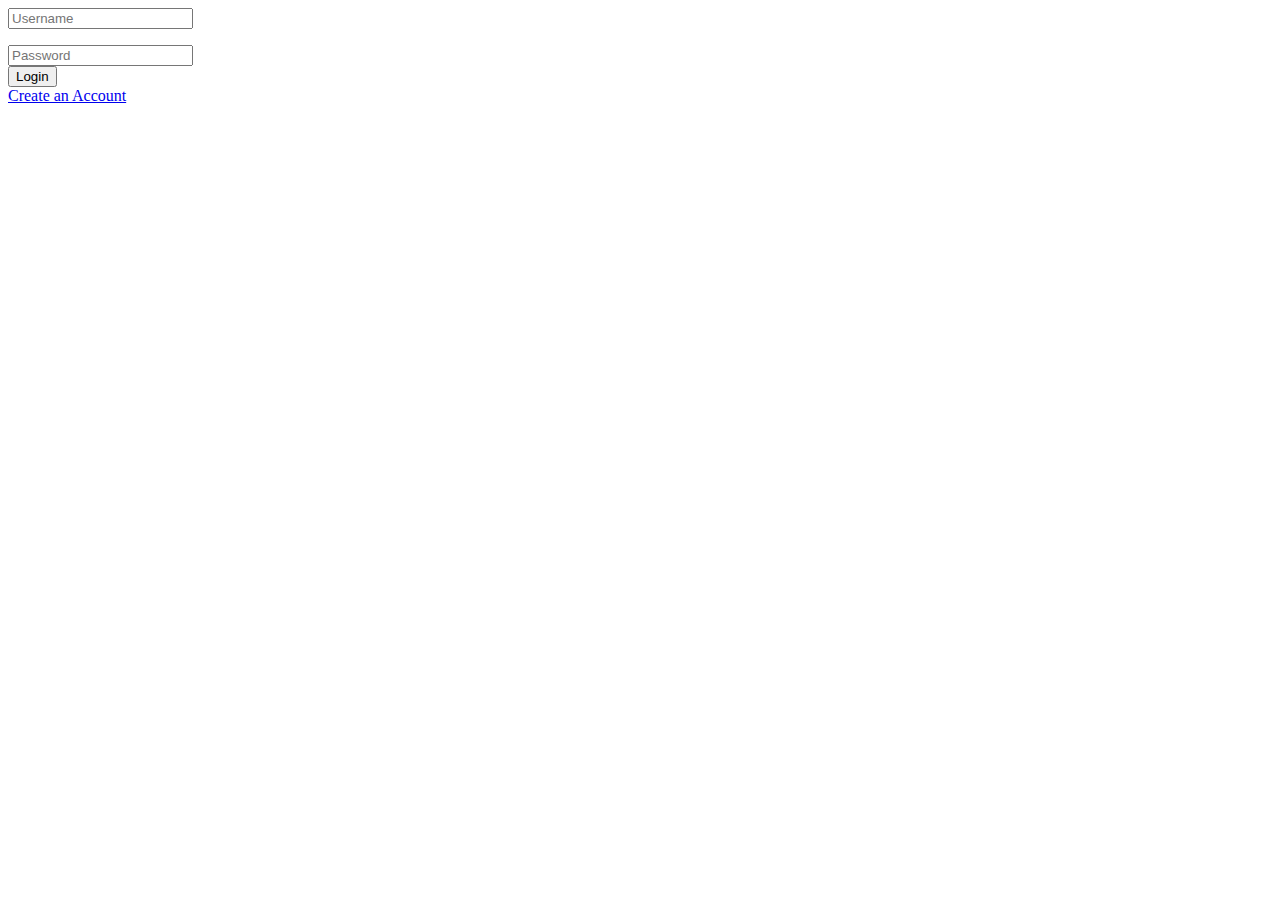
==== ProjectTemplate/index.html @ 29b5b3e0 "create account and logon function" ====
﻿<!DOCTYPE html>
<html>
<head>
	<meta charset="utf-8" />
	<title></title>
	<!--DO NOT FORGET THIS SCRIPT TAG SO YOU CAN USE JQUERY!!!!!-->
	<script src="https://ajax.googleapis.com/ajax/libs/jquery/3.3.1/jquery.min.js"></script>
    <script src="script.js"></script>

</head >
<body>
                
     <div class="entryInfo">
     <div><input type="text" id="logonId" placeholder="Username"/></div>
     </div>
     <p></p>
     <div class="entryInfo">
     <div><input type="password" id="logonPassword" placeholder="Password"/></div>
     </div>
                
      <div>
      <button onclick="LogOn(document.getElementById('logonId').value,
            document.getElementById('logonPassword').value);">Login</button>
       </div>
       <a href="register.html">Create an Account</a>
               
         
            
      

</body>
</html >
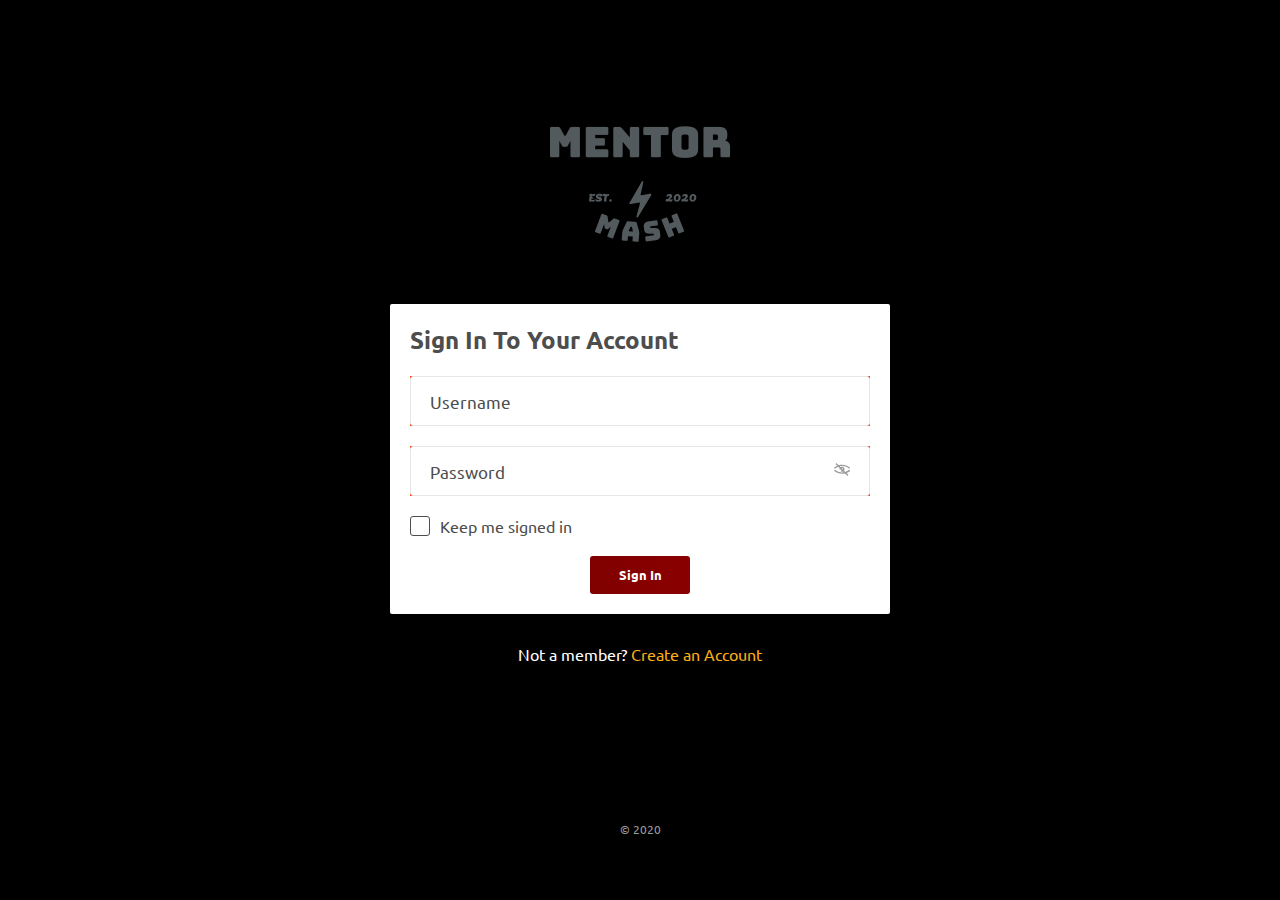
==== commit 8f3d1bb0: "created website" ====
--- a/ProjectTemplate/index.html
+++ b/ProjectTemplate/index.html
@@ -3,6 +3,8 @@
 <head>
 	<meta charset="utf-8" />
 	<title></title>
+    <link href="project2Style.css" rel="stylesheet" type="text/css">
+    <link href="https://fonts.googleapis.com/css2?family=Ubuntu:ital,wght@0,300;0,400;0,500;0,700;1,300;1,400;1,500;1,700&display=swap" rel="stylesheet">
 	<!--DO NOT FORGET THIS SCRIPT TAG SO YOU CAN USE JQUERY!!!!!-->
 	<script src="https://ajax.googleapis.com/ajax/libs/jquery/3.3.1/jquery.min.js"></script>
     <script src="script.js"></script>
@@ -10,20 +12,64 @@
 </head >
 <body>
                 
-     <div class="entryInfo">
-     <div><input type="text" id="logonId" placeholder="Username"/></div>
+     <div class="loginForm">
+         <div class="logo"> </div>
+         <div class="container">
+            <h1>Sign In To Your Account</h1>
+            <form action="" method="post">
+                <div class="entryInfo">
+                    <input type="text" id="logonId" placeholder=" ">
+                    <span class="placeholder">Username</span>
+                </div>
+                <div class="entryInfo">
+                    <input type="password" id="logonPassword" placeholder=" ">
+                    <span class="placeholder">Password</span>
+                    <i class="showPasswordBtn">
+                        <svg xmlns="http://www.w3.org/2000/svg" viewBox="0 0 32 32" height="16" width="16" class="UI__Icon__icon" data-ui-name="visibility_off_icon"><path d="M29.8 17.2c-2.2 1.7-4.6 3-7.1 3.7l-2.5-2.5c.6-.8.9-1.8.9-2.9 0-1.4-.5-2.6-1.5-3.6-1.7-1.7-4.5-1.9-6.4-.6l-1.7-1.7c6.3-1.3 12.9.1 18.4 4.3.6.5 1.5.4 1.9-.2.5-.6.4-1.5-.2-1.9-6.7-5.1-14.9-6.6-22.4-4.4L5.7 3.9c-.5-.5-1.4-.5-1.9 0s-.5 1.4 0 1.9l2.6 2.6c-2 .9-4 2-5.8 3.4-.6.5-.7 1.3-.2 1.9.3.3.7.5 1.1.5.3 0 .6-.1.8-.3 1.9-1.5 4-2.6 6.2-3.4l2.9 2.9c-.3.6-.4 1.2-.4 1.8 0 .8.5 1.4 1.3 1.5.6.1 1.2-.4 1.4-1l2.2 2.2c-.2 0-.3 0-.5-.1-.7-.2-1.5.2-1.7.9-.2.7.2 1.5.9 1.7.5.2 1 .2 1.5.2.7 0 1.4-.2 2.1-.5l1.5 1.5c-6 1-12.2-.5-17.3-4.5-.6-.5-1.5-.4-1.9.2-.5.6-.4 1.5.2 1.9 4.6 3.6 10 5.4 15.5 5.4 2 0 3.9-.2 5.9-.7l4.1 4.1c.3.3.6.4 1 .4s.7-.1 1-.4c.5-.5.5-1.4 0-1.9L25.1 23c2.3-.9 4.6-2.1 6.6-3.7.6-.5.7-1.3.2-1.9-.7-.6-1.5-.7-2.1-.2zm-12.2-3.3c.4.4.7 1 .7 1.7 0 .3-.1.6-.2.8l-3-3c.9-.3 1.9-.1 2.5.5z"></path></svg>
+                    </i>
+                </div>
+                <label class="checkbox">
+                    <input type="checkbox">
+                    <span>Keep me signed in</span>
+                </label>
+                    <div class="signInBtn"><button onclick="LogOn(document.getElementById('logonId').value,
+                        document.getElementById('logonPassword').value);">Sign In</button>
+                    </div>
+                <!--<div class="forgotSigninContainer">
+                    <a href="#" rel="link">Forgot your password?</a>
+                    <input type="button" value="Sign in" />
+                </div>-->
+            </form>
+         </div>
+
+         <!--<div class="container bottomcontainer">
+             <h3 class="row">sign in using</h3>
+         </div>-->
+
+         <div class="createAccount">Not a member?
+           <a href="register.html" class="link">Create an Account</a>
+         </div>
      </div>
-     <p></p>
-     <div class="entryInfo">
-     <div><input type="password" id="logonPassword" placeholder="Password"/></div>
+
+     <div class="copyright">
+         &copy; 2020
      </div>
+
+
+        <!--<p></p>-->
+    <!--
+    <div class="entryInfo">
+         <div><input type="password" id="logonPassword" placeholder="Password"/></div>
+     </div> 
+     -->
                 
-      <div>
-      <button onclick="LogOn(document.getElementById('logonId').value,
-            document.getElementById('logonPassword').value);">Login</button>
-       </div>
-       <a href="register.html">Create an Account</a>
-               
+     <script>
+         document.querySelector(".showPasswordBtn").addEventListener("click", function () {
+             var logonPassword = document.querySelector("#logonPassword");
+             if (logonPassword.type == "password") logonPassword.type = "text";
+             else logonPassword.type = "password";
+         });
+     </script>        
          
             
       
--- a/ProjectTemplate/project2Style.css
+++ b/ProjectTemplate/project2Style.css
@@ -0,0 +1,214 @@
+﻿* {
+    margin: 0;
+    padding: 0;
+    font-family: "ubuntu", sans-serif;
+    box-sizing: border-box;
+}
+
+
+
+::selection {
+    background-color: maroon;
+}
+
+body {
+    background-color: black;
+    background-size: 256px;
+    min-height: 100vh;
+    display: grid;
+    justify-items: center;
+    align-items: center;
+}
+
+.loginForm {
+    width: 100%;
+    max-width: 500px;
+}
+
+.logo {
+    background-image: url("MentorMashLogo.png");
+    background-color: black;
+    width: 200px;
+    height: 200px;
+    margin: 20px auto;
+}
+
+.container {
+    margin: 20px 0;
+    background-color: white;
+    padding: 20px;
+    border-radius: 2px;
+    color: #4d4d4d;
+}
+
+.container h1{
+    font-size: 24px;
+    margin-bottom: 20px;
+}
+
+.entryInfo {
+    background-color: red;
+    height: 50px;
+    margin-bottom: 20px;
+    position: relative;
+    overflow: hidden;
+}
+
+.entryInfo input {
+    width: 100%;
+    height: 50px;
+    border: 1px solid #e6e6e6;
+    padding: 0 20px;
+    font-size: 18px;
+    color: #666;
+    border-radius: 3px;
+    outline: 3px solid #fcaf1770;
+
+}
+
+.placeholder {
+    position: absolute;
+    left: 20px;
+    top: 50%;
+    transform: translateY(-50%);
+    user-select: none;
+    pointer-events: none;
+    font-size: 17px;
+    transform-origin: 0 0;
+    transition: .2s linear;
+}
+
+.entryInfo input:not(:placeholder-shown) + .placeholder {
+    transform: scale(.75) translateY(-26px);
+}
+
+.entryInfo input:not(:placeholder-shown) {
+    padding-top: 12px;
+}
+
+.showPasswordBtn {
+    position: absolute;
+    right: 20px;
+    top: 50%;
+    transform: translateY(-50%);
+    cursor: pointer;
+    fill: #999;
+}
+
+.checkbox {
+    display: inline-block;
+    margin-bottom: 20px;
+    cursor: pointer;
+    padding-left: 30px;
+    position: relative;
+}
+
+    .checkbox input {
+        display: none;
+    }
+
+    .checkbox span::before {
+        content: "";
+        position: absolute;
+        width: 20px;
+        height: 20px;
+        border: 1px solid #4d4d4d;
+        left: 0;
+        box-sizing: border-box;
+        border-radius: 3px;
+    }
+
+    .checkbox span:after {
+        content: "";
+        position: absolute;
+        width: 12px;
+        height: 6px;
+        border-bottom: 2px solid #333;
+        border-left: 2px solid #333;
+        transform: rotate(-50deg);
+        box-sizing: border-box;
+        left: 4px;
+        top: 6px;
+        display: none;
+    }
+
+    .checkbox input:checked + span::after {
+        display: block;
+    }
+
+.link {
+    color: #fcaf17;
+    text-decoration: none;
+    transition: .2s linear;
+}
+
+    .link:hover {
+        text-decoration: underline;
+    }
+
+.createAccount {
+    text-align: center;
+    color: #fff;
+    margin: 30px 0;
+}
+
+.copyright {
+    color: #999;
+    font-size: 12px;
+}
+
+@media screen and (max-width: 520px) {
+    body {
+        align-items: unset;
+    }
+
+    .logo {
+        width: 200px;
+        height: 200px;
+        margin: 16px auto;
+    }
+
+    .container {
+        margin: 8px;
+    }
+
+    .row {
+        width: 100%;
+    }
+}
+
+button {
+    width: 100px;
+    height: 38px;
+    border: none;
+    background-image: linear-gradient(90deg, maroon, darkred);
+    color: white;
+    font-weight: 700;
+    outline: none;
+    cursor: pointer;
+    border-radius: 3px;
+    position: relative;
+    left: 180px;
+}
+
+    button input:hover {
+        background: darkred;
+    }
+
+.createAccountContainer {
+    width: 100%;
+    max-width: 500px;
+    display: inline-block;
+    margin-bottom: 20px;
+    cursor: pointer;
+    padding-left: 30px;
+    position: relative;
+}
+
+radioBtn {
+    display: inline-block;
+    margin-bottom: 20px;
+    cursor: pointer;
+    padding-left: 30px;
+    position: relative;
+}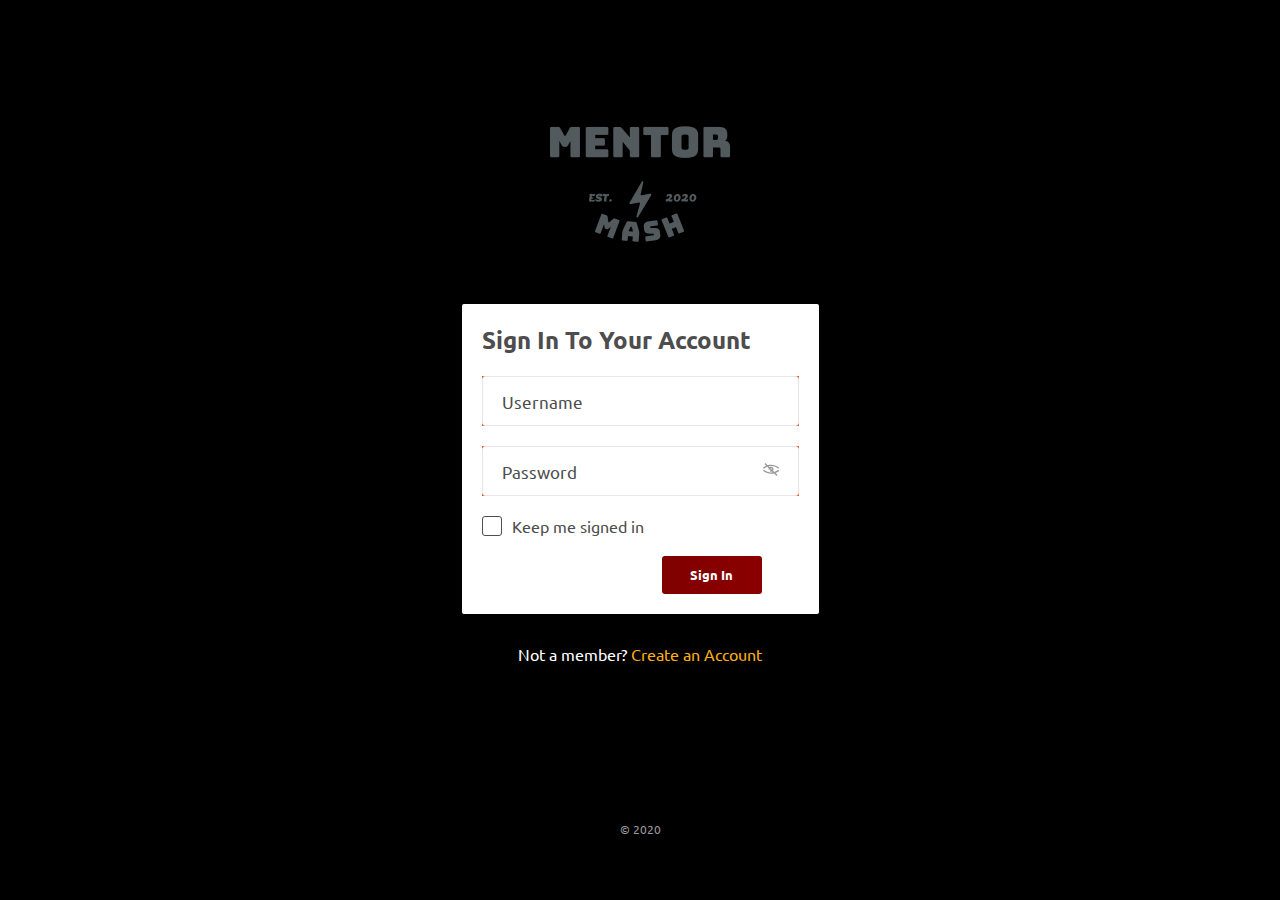
==== commit 10355566: "fixed annoying HTTP Error 405" ====
--- a/ProjectTemplate/index.html
+++ b/ProjectTemplate/index.html
@@ -1,10 +1,10 @@
 ﻿<!DOCTYPE html>
-<html>
+<html lang="en-us">
 <head>
 	<meta charset="utf-8" />
-	<title></title>
+	<title>Login</title>
+    <link href="https://fonts.googleapis.com/css2?family=Ubuntu:ital,wght@0,300;0,400;0,500;0,700;1,300;1,400;1,500;1,700&display=swap" rel="stylesheet">
     <link href="project2Style.css" rel="stylesheet" type="text/css">
-    <link href="https://fonts.googleapis.com/css2?family=Ubuntu:ital,wght@0,300;0,400;0,500;0,700;1,300;1,400;1,500;1,700&display=swap" rel="stylesheet">
 	<!--DO NOT FORGET THIS SCRIPT TAG SO YOU CAN USE JQUERY!!!!!-->
 	<script src="https://ajax.googleapis.com/ajax/libs/jquery/3.3.1/jquery.min.js"></script>
     <script src="script.js"></script>
@@ -12,15 +12,17 @@
 </head >
 <body>
                 
-     <div class="loginForm">
+     <div class="loginContainer">
          <div class="logo"> </div>
          <div class="container">
             <h1>Sign In To Your Account</h1>
-            <form action="" method="post">
+            <!--<form action="" method="post">-->
+                
                 <div class="entryInfo">
                     <input type="text" id="logonId" placeholder=" ">
                     <span class="placeholder">Username</span>
                 </div>
+                
                 <div class="entryInfo">
                     <input type="password" id="logonPassword" placeholder=" ">
                     <span class="placeholder">Password</span>
@@ -28,18 +30,21 @@
                         <svg xmlns="http://www.w3.org/2000/svg" viewBox="0 0 32 32" height="16" width="16" class="UI__Icon__icon" data-ui-name="visibility_off_icon"><path d="M29.8 17.2c-2.2 1.7-4.6 3-7.1 3.7l-2.5-2.5c.6-.8.9-1.8.9-2.9 0-1.4-.5-2.6-1.5-3.6-1.7-1.7-4.5-1.9-6.4-.6l-1.7-1.7c6.3-1.3 12.9.1 18.4 4.3.6.5 1.5.4 1.9-.2.5-.6.4-1.5-.2-1.9-6.7-5.1-14.9-6.6-22.4-4.4L5.7 3.9c-.5-.5-1.4-.5-1.9 0s-.5 1.4 0 1.9l2.6 2.6c-2 .9-4 2-5.8 3.4-.6.5-.7 1.3-.2 1.9.3.3.7.5 1.1.5.3 0 .6-.1.8-.3 1.9-1.5 4-2.6 6.2-3.4l2.9 2.9c-.3.6-.4 1.2-.4 1.8 0 .8.5 1.4 1.3 1.5.6.1 1.2-.4 1.4-1l2.2 2.2c-.2 0-.3 0-.5-.1-.7-.2-1.5.2-1.7.9-.2.7.2 1.5.9 1.7.5.2 1 .2 1.5.2.7 0 1.4-.2 2.1-.5l1.5 1.5c-6 1-12.2-.5-17.3-4.5-.6-.5-1.5-.4-1.9.2-.5.6-.4 1.5.2 1.9 4.6 3.6 10 5.4 15.5 5.4 2 0 3.9-.2 5.9-.7l4.1 4.1c.3.3.6.4 1 .4s.7-.1 1-.4c.5-.5.5-1.4 0-1.9L25.1 23c2.3-.9 4.6-2.1 6.6-3.7.6-.5.7-1.3.2-1.9-.7-.6-1.5-.7-2.1-.2zm-12.2-3.3c.4.4.7 1 .7 1.7 0 .3-.1.6-.2.8l-3-3c.9-.3 1.9-.1 2.5.5z"></path></svg>
                     </i>
                 </div>
+                
                 <label class="checkbox">
                     <input type="checkbox">
                     <span>Keep me signed in</span>
                 </label>
-                    <div class="signInBtn"><button onclick="LogOn(document.getElementById('logonId').value,
-                        document.getElementById('logonPassword').value);">Sign In</button>
-                    </div>
+
+                <div class="signInBtn">
+                    <button onclick="LogOn(document.getElementById('logonId').value,
+                    document.getElementById('logonPassword').value);">Sign In</button>
+                </div>
                 <!--<div class="forgotSigninContainer">
                     <a href="#" rel="link">Forgot your password?</a>
                     <input type="button" value="Sign in" />
                 </div>-->
-            </form>
+            <!--</form>-->
          </div>
 
          <!--<div class="container bottomcontainer">
--- a/ProjectTemplate/project2Style.css
+++ b/ProjectTemplate/project2Style.css
@@ -20,7 +20,7 @@
     align-items: center;
 }
 
-.loginForm {
+.loginForm, .editProfileContainer {
     width: 100%;
     max-width: 500px;
 }
@@ -195,7 +195,7 @@
         background: darkred;
     }
 
-.createAccountContainer {
+.createAccountContainer, .editProfileContainer {
     width: 100%;
     max-width: 500px;
     display: inline-block;
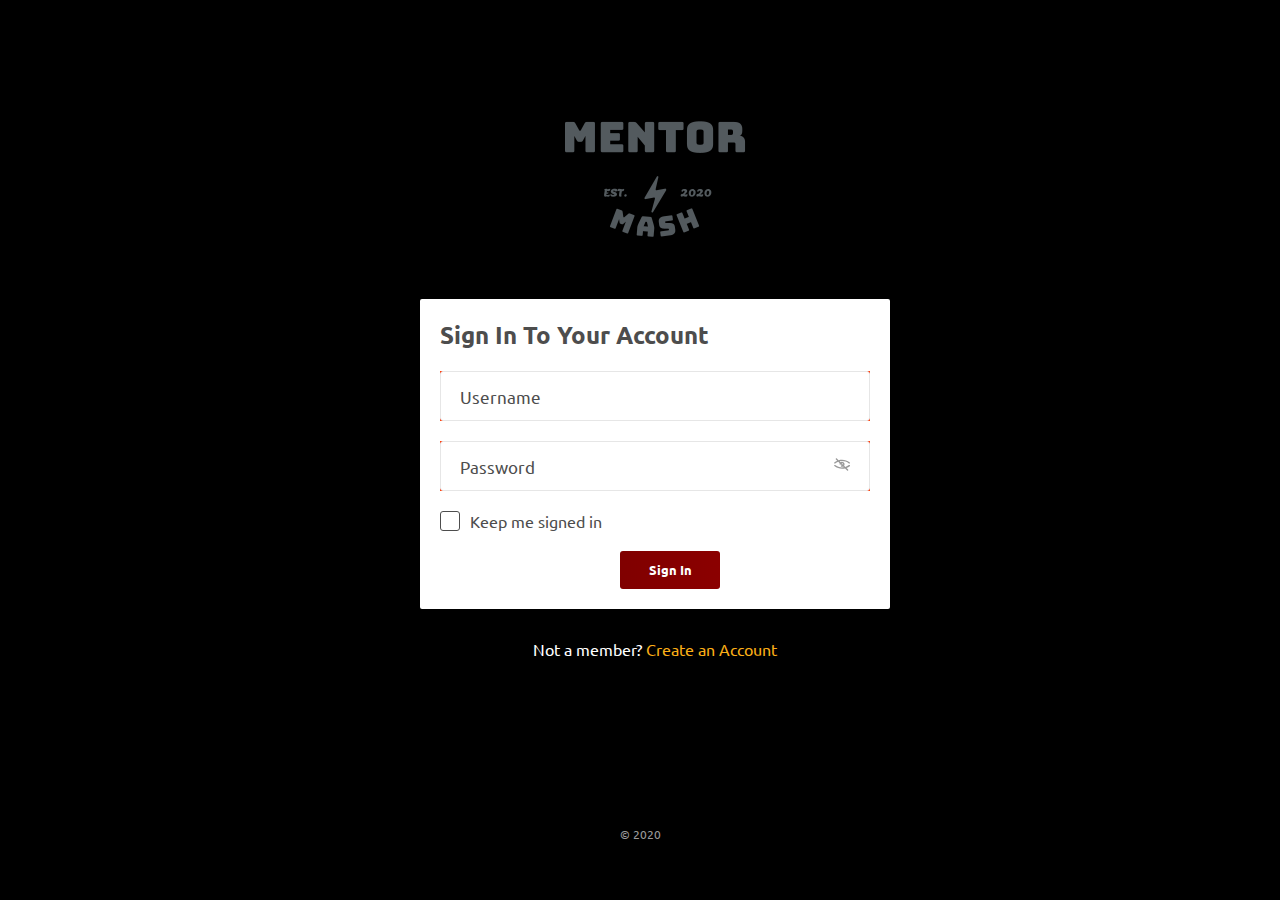
==== commit 315dfab7: "monday changes" ====
--- a/ProjectTemplate/index.html
+++ b/ProjectTemplate/index.html
@@ -4,7 +4,7 @@
 	<meta charset="utf-8" />
 	<title>Login</title>
     <link href="https://fonts.googleapis.com/css2?family=Ubuntu:ital,wght@0,300;0,400;0,500;0,700;1,300;1,400;1,500;1,700&display=swap" rel="stylesheet">
-    <link href="project2Style.css" rel="stylesheet" type="text/css">
+    <link href="project2StyleIndex.css" rel="stylesheet" type="text/css">
 	<!--DO NOT FORGET THIS SCRIPT TAG SO YOU CAN USE JQUERY!!!!!-->
 	<script src="https://ajax.googleapis.com/ajax/libs/jquery/3.3.1/jquery.min.js"></script>
     <script src="script.js"></script>
--- a/ProjectTemplate/project2StyleIndex.css
+++ b/ProjectTemplate/project2StyleIndex.css
@@ -0,0 +1,213 @@
+﻿* {
+    margin: 0;
+    padding: 0;
+    font-family: "ubuntu", sans-serif;
+    box-sizing: border-box;
+}
+
+
+
+::selection {
+    background-color: maroon;
+}
+
+body {
+    background-color: black;
+    background-size: 256px;
+    min-height: 100vh;
+    display: grid;
+    justify-items: center;
+    align-items: center;
+}
+
+.createAccountContainer, .loginContainer, .editProfileContainer, .homeContainer, .requestHtmlContainer {
+    width: 100%;
+    max-width: 500px;
+}
+
+.logo {
+    background-image: url("MentorMashLogo.png");
+    background-color: black;
+    width: 200px;
+    height: 200px;
+    margin: 20px auto;
+}
+
+.container {
+    margin: 20px 0;
+    background-color: white;
+    padding: 20px;
+    border-radius: 2px;
+    color: #4d4d4d;
+}
+
+    .container h1 {
+        font-size: 24px;
+        margin-bottom: 20px;
+    }
+
+.entryInfo {
+    background-color: red;
+    height: 50px;
+    margin-bottom: 20px;
+    position: relative;
+    overflow: hidden;
+}
+
+    .entryInfo input {
+        width: 100%;
+        height: 50px;
+        border: 1px solid #e6e6e6;
+        padding: 0 20px;
+        font-size: 18px;
+        color: #666;
+        border-radius: 3px;
+        outline: 3px solid #fcaf1770;
+    }
+
+.placeholder {
+    position: absolute;
+    left: 20px;
+    top: 50%;
+    transform: translateY(-50%);
+    user-select: none;
+    pointer-events: none;
+    font-size: 17px;
+    transform-origin: 0 0;
+    transition: .2s linear;
+}
+
+.entryInfo input:not(:placeholder-shown) + .placeholder {
+    transform: scale(.75) translateY(-26px);
+}
+
+.entryInfo input:not(:placeholder-shown) {
+    padding-top: 12px;
+}
+
+.showPasswordBtn {
+    position: absolute;
+    right: 20px;
+    top: 50%;
+    transform: translateY(-50%);
+    cursor: pointer;
+    fill: #999;
+}
+
+.checkbox {
+    display: inline-block;
+    margin-bottom: 20px;
+    cursor: pointer;
+    padding-left: 30px;
+    position: relative;
+}
+
+    .checkbox input {
+        display: none;
+    }
+
+    .checkbox span::before {
+        content: "";
+        position: absolute;
+        width: 20px;
+        height: 20px;
+        border: 1px solid #4d4d4d;
+        left: 0;
+        box-sizing: border-box;
+        border-radius: 3px;
+    }
+
+    .checkbox span:after {
+        content: "";
+        position: absolute;
+        width: 12px;
+        height: 6px;
+        border-bottom: 2px solid #333;
+        border-left: 2px solid #333;
+        transform: rotate(-50deg);
+        box-sizing: border-box;
+        left: 4px;
+        top: 6px;
+        display: none;
+    }
+
+    .checkbox input:checked + span::after {
+        display: block;
+    }
+
+.link {
+    color: #fcaf17;
+    text-decoration: none;
+    transition: .2s linear;
+}
+
+    .link:hover {
+        text-decoration: underline;
+    }
+
+.createAccount {
+    text-align: center;
+    color: #fff;
+    margin: 30px 0;
+}
+
+.copyright {
+    color: #999;
+    font-size: 12px;
+}
+
+@media screen and (max-width: 520px) {
+    body {
+        align-items: unset;
+    }
+
+    .logo {
+        width: 200px;
+        height: 200px;
+        margin: 16px auto;
+    }
+
+    .container {
+        margin: 8px;
+    }
+
+    .row {
+        width: 100%;
+    }
+}
+
+button {
+    width: 100px;
+    height: 38px;
+    border: none;
+    background-image: linear-gradient(90deg, maroon, darkred);
+    color: white;
+    font-weight: 700;
+    outline: none;
+    cursor: pointer;
+    border-radius: 3px;
+    position: relative;
+    left: 180px;
+}
+
+    button input:hover {
+        background: darkred;
+    }
+
+.createAccountContainer, .editProfileContainer .homeContainer, .loginContainer, .requestHtmlContainer {
+    width: 100%;
+    max-width: 500px;
+    display: inline-block;
+    margin-bottom: 20px;
+    cursor: pointer;
+    padding-left: 30px;
+    position: relative;
+}
+
+radioBtn {
+    display: inline-block;
+    margin-bottom: 20px;
+    cursor: pointer;
+    padding-left: 30px;
+    position: relative;
+}
